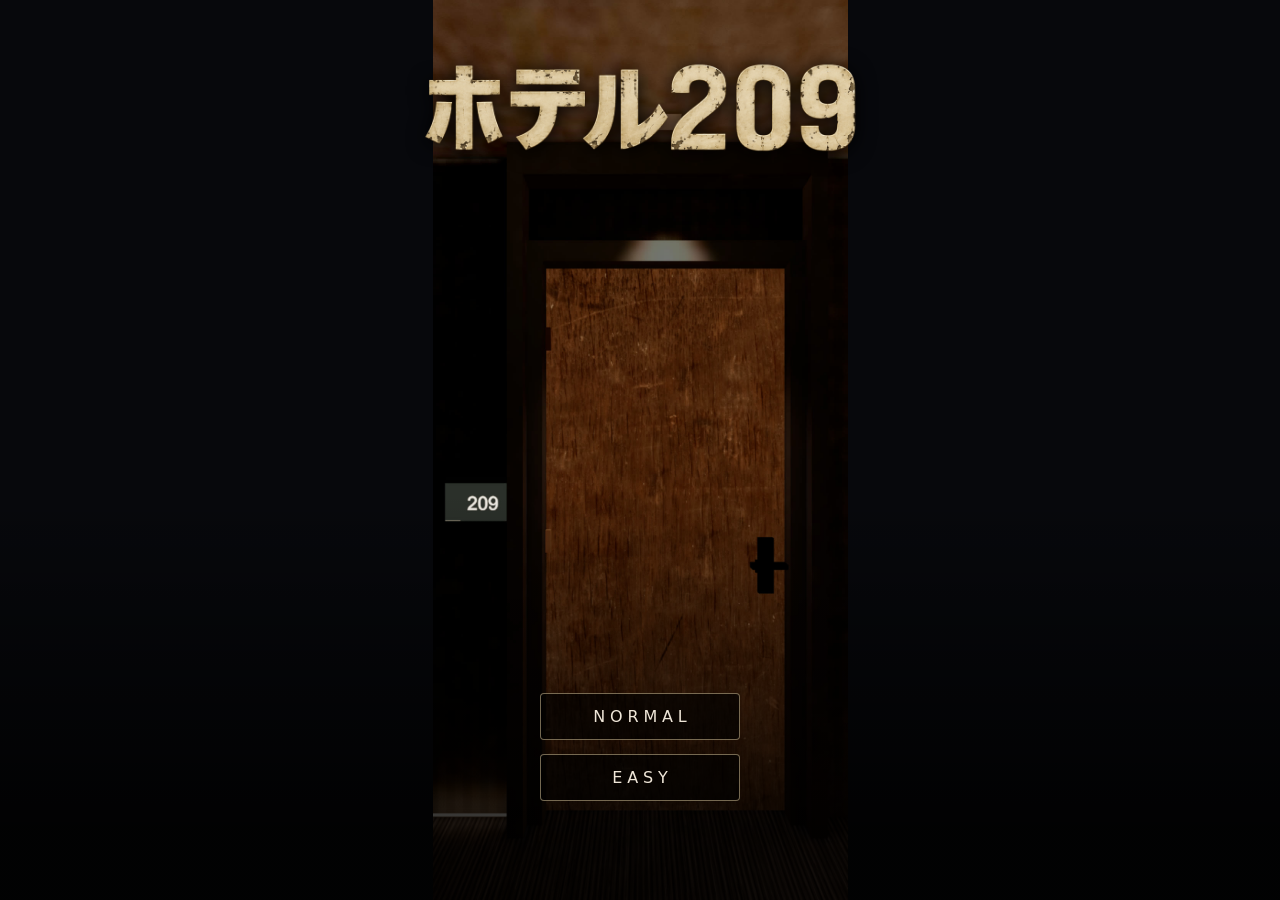
==== index.html @ 9a70bc89 "Hotel 209 web game Co-Authored-By: Claude Opus 5.5 <noreply@anthropic.com>" ====
<!doctype html>
<html lang="ja">
<head>
<meta charset="utf-8">
<meta name="hotel-version" content="20261015startpose">
<meta name="viewport" content="width=device-width, initial-scale=1, maximum-scale=1, user-scalable=no, viewport-fit=cover">
<meta name="theme-color" content="#0b0d12">
<title>Hotel 209</title>
<link rel="icon" href="data:,">
<style>
*{box-sizing:border-box}
html,body{margin:0;width:100%;height:100%;overflow:hidden;overscroll-behavior:none;background:#07080c;color:#efe6d8;font-family:system-ui,-apple-system,"Hiragino Sans",sans-serif;touch-action:none;-webkit-user-select:none;user-select:none;-webkit-tap-highlight-color:transparent}
canvas{display:block;width:100%;height:100%;touch-action:none}
#loading{position:fixed;inset:0;display:flex;flex-direction:column;align-items:center;justify-content:flex-end;gap:14px;padding-bottom:calc(env(safe-area-inset-bottom) + 11vh);background:linear-gradient(#0000 55%,#000c 92%),var(--opening-image) center/cover no-repeat,#07080c;font-size:14px;letter-spacing:.14em;text-shadow:0 1px 6px #000;z-index:5;transition:opacity .8s}
@media (min-aspect-ratio:3/4){#loading{background:linear-gradient(#0000 55%,#000c 92%),var(--opening-image) center/contain no-repeat,#07080c}}
#loading .bar{width:min(60vw,260px);height:2px;background:#ffffff22;overflow:hidden}
#loading .bar i{display:block;height:100%;width:0;background:#e9c58f;transition:width .2s}
#loading.title .bar,#loading.title #lt{display:none}#loading:not(.title) #modes{display:none}
#modes{display:flex;flex-direction:column;gap:14px;align-items:center}#modes button{font:inherit;font-size:16px;letter-spacing:.3em;text-indent:.3em;min-width:200px;padding:13px 0;color:#efe6d8;background:#000a;border:1px solid #c0ad8899;border-radius:4px;cursor:pointer;touch-action:manipulation}#modes button:focus-visible{outline:2px solid #efe6d8;outline-offset:4px}#title img{display:block;width:min(64vw,440px);height:auto;margin:0 auto;filter:drop-shadow(0 3px 10px #000)}
#lt .dots{display:inline-block;width:1.6em;text-align:left}#lt .pad{display:inline-block;width:1.6em}
#title{position:absolute;top:calc(env(safe-area-inset-top) + 6.5vh);left:0;right:0;margin:0;text-align:center;font-family:"Hiragino Mincho ProN","Yu Mincho",serif;font-weight:600;font-size:clamp(34px,10vw,64px);letter-spacing:.25em;text-indent:.25em;color:#e9dcc6;text-shadow:0 2px 14px #000,0 0 3px #000}
#loading.error{padding:24px;text-align:center;line-height:1.8}
#stick{position:fixed;width:120px;height:120px;border:1px solid #ffffff44;border-radius:50%;background:#ffffff10;display:none;pointer-events:none;z-index:3}
#knob{position:absolute;left:39px;top:39px;width:42px;height:42px;border-radius:50%;background:#ffffff40;border:1px solid #ffffff66}
#tag{z-index:2;position:fixed;left:50%;top:calc(env(safe-area-inset-top) + 14px);transform:translateX(-50%);font-size:12px;padding:6px 12px;border-radius:14px;background:#000a;pointer-events:none;opacity:0;transition:opacity .25s;white-space:nowrap}
#tag.on{opacity:1}
</style>
<script>
// Change only hotel-version above for a release. Exact URL mappings also cover relative addon imports.
const hotelVersion='?v='+encodeURIComponent(document.querySelector('meta[name="hotel-version"]').content);
const imports={};
for(const path of ["layout.js", "loaders.js", "game.js", "collision.js", "bgm.js", "plateprops.js", "eventprops.js", "flashlight.js", "paintingdrag.js", "version.js", "viewer.js", "keyprops.js", "dialprops.js", "medalliondrag.js", "cardprops.js", "zombie.js", "inventory.js", "message-text.js", "presentation.js", "paintingprops.js", "resources.js", "liftprops.js", "boxprops.js", "vendor/three/three.module.js", "vendor/three/three.core.js", "vendor/three/addons/utils/SkeletonUtils.js", "vendor/three/addons/utils/BufferGeometryUtils.js", "vendor/three/addons/libs/draco/gltf/draco_decoder.js", "vendor/three/addons/libs/draco/gltf/draco_wasm_wrapper.js", "vendor/three/addons/loaders/GLTFLoader.js", "vendor/three/addons/loaders/DRACOLoader.js"]){imports['./'+path]='./'+path+hotelVersion;if(path.startsWith('vendor/three/addons/'))imports['three/addons/'+path.slice('vendor/three/addons/'.length)]='./'+path+hotelVersion;}
imports.three='./vendor/three/three.module.js'+hotelVersion;
imports['three/addons/']='./vendor/three/addons/';
const map=document.createElement('script');map.type='importmap';map.textContent=JSON.stringify({imports});document.head.append(map);
document.documentElement.style.setProperty('--opening-image','url("ui/opening.jpg'+hotelVersion+'")');
</script>
</head>
<body>
<div id="loading" class="title"><h1 id="title"><img data-logo="ui/logo.png" alt="ホテル209"></h1><div id="modes"><button type="button" data-mode="normal">NORMAL</button><button type="button" data-mode="easy">EASY</button></div><div id="lt"></div><div class="bar"><i id="lb"></i></div></div>
<div id="tag">ドアをクリックで開閉</div>
<div id="stick"><div id="knob"></div></div>
<script>
document.querySelector('#title img').src='ui/logo.png'+hotelVersion;
const entry=document.createElement('script');entry.type='module';entry.src='./viewer.js'+hotelVersion;document.body.append(entry);
</script>
</body>
</html>
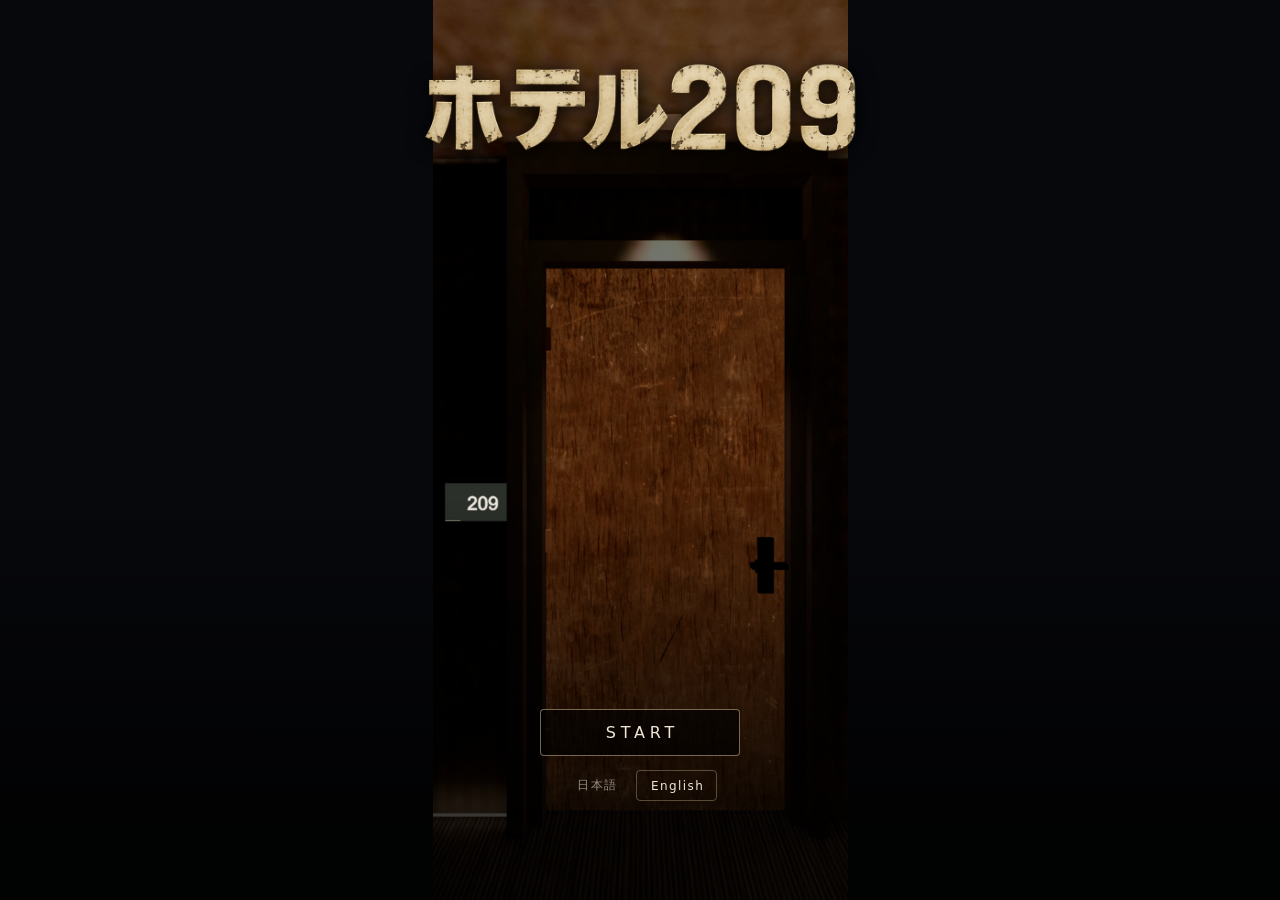
==== commit 03dbc85b: "Sync with the iOS app build (20261020native1) - English text, in-game settings (language, move speed" ====
--- a/index.html
+++ b/index.html
@@ -2,7 +2,7 @@
 <html lang="ja">
 <head>
 <meta charset="utf-8">
-<meta name="hotel-version" content="20261015startpose">
+<meta name="hotel-version" content="20261020native1">
 <meta name="viewport" content="width=device-width, initial-scale=1, maximum-scale=1, user-scalable=no, viewport-fit=cover">
 <meta name="theme-color" content="#0b0d12">
 <title>Hotel 209</title>
@@ -15,21 +15,22 @@
 @media (min-aspect-ratio:3/4){#loading{background:linear-gradient(#0000 55%,#000c 92%),var(--opening-image) center/contain no-repeat,#07080c}}
 #loading .bar{width:min(60vw,260px);height:2px;background:#ffffff22;overflow:hidden}
 #loading .bar i{display:block;height:100%;width:0;background:#e9c58f;transition:width .2s}
-#loading.title .bar,#loading.title #lt{display:none}#loading:not(.title) #modes{display:none}
-#modes{display:flex;flex-direction:column;gap:14px;align-items:center}#modes button{font:inherit;font-size:16px;letter-spacing:.3em;text-indent:.3em;min-width:200px;padding:13px 0;color:#efe6d8;background:#000a;border:1px solid #c0ad8899;border-radius:4px;cursor:pointer;touch-action:manipulation}#modes button:focus-visible{outline:2px solid #efe6d8;outline-offset:4px}#title img{display:block;width:min(64vw,440px);height:auto;margin:0 auto;filter:drop-shadow(0 3px 10px #000)}
+#loading.title .bar,#loading.title #lt{display:none}#loading:not(.title) #startMenu{display:none}
+#startMenu{display:flex;flex-direction:column;gap:14px;align-items:center}#startMenu button{font:inherit;font-size:16px;letter-spacing:.3em;text-indent:.3em;min-width:200px;padding:13px 0;color:#efe6d8;background:#000a;border:1px solid #c0ad8899;border-radius:4px;cursor:pointer;touch-action:manipulation}#startMenu button:focus-visible{outline:2px solid #efe6d8;outline-offset:4px}#title img{display:block;width:min(64vw,440px);height:auto;margin:0 auto;filter:drop-shadow(0 3px 10px #000)}
 #lt .dots{display:inline-block;width:1.6em;text-align:left}#lt .pad{display:inline-block;width:1.6em}
 #title{position:absolute;top:calc(env(safe-area-inset-top) + 6.5vh);left:0;right:0;margin:0;text-align:center;font-family:"Hiragino Mincho ProN","Yu Mincho",serif;font-weight:600;font-size:clamp(34px,10vw,64px);letter-spacing:.25em;text-indent:.25em;color:#e9dcc6;text-shadow:0 2px 14px #000,0 0 3px #000}
-#loading.error{padding:24px;text-align:center;line-height:1.8}
+#loading.error{padding:24px;text-align:center;line-height:1.8}#retryButton{margin-top:14px;padding:8px 24px;font:inherit;color:#e8e0d0;background:#0006;border:1px solid #c0ad88;border-radius:4px}
 #stick{position:fixed;width:120px;height:120px;border:1px solid #ffffff44;border-radius:50%;background:#ffffff10;display:none;pointer-events:none;z-index:3}
 #knob{position:absolute;left:39px;top:39px;width:42px;height:42px;border-radius:50%;background:#ffffff40;border:1px solid #ffffff66}
 #tag{z-index:2;position:fixed;left:50%;top:calc(env(safe-area-inset-top) + 14px);transform:translateX(-50%);font-size:12px;padding:6px 12px;border-radius:14px;background:#000a;pointer-events:none;opacity:0;transition:opacity .25s;white-space:nowrap}
 #tag.on{opacity:1}
+#langMenu{display:flex;gap:6px}#startMenu #langMenu button{min-width:0;padding:6px 12px;font-size:12px;letter-spacing:.12em;text-indent:.12em;color:#efe6d899;background:none;border-color:transparent}#startMenu #langMenu button[aria-pressed="true"]{color:#efe6d8;border-color:#c0ad8866}
 </style>
 <script>
 // Change only hotel-version above for a release. Exact URL mappings also cover relative addon imports.
 const hotelVersion='?v='+encodeURIComponent(document.querySelector('meta[name="hotel-version"]').content);
 const imports={};
-for(const path of ["layout.js", "loaders.js", "game.js", "collision.js", "bgm.js", "plateprops.js", "eventprops.js", "flashlight.js", "paintingdrag.js", "version.js", "viewer.js", "keyprops.js", "dialprops.js", "medalliondrag.js", "cardprops.js", "zombie.js", "inventory.js", "message-text.js", "presentation.js", "paintingprops.js", "resources.js", "liftprops.js", "boxprops.js", "vendor/three/three.module.js", "vendor/three/three.core.js", "vendor/three/addons/utils/SkeletonUtils.js", "vendor/three/addons/utils/BufferGeometryUtils.js", "vendor/three/addons/libs/draco/gltf/draco_decoder.js", "vendor/three/addons/libs/draco/gltf/draco_wasm_wrapper.js", "vendor/three/addons/loaders/GLTFLoader.js", "vendor/three/addons/loaders/DRACOLoader.js"]){imports['./'+path]='./'+path+hotelVersion;if(path.startsWith('vendor/three/addons/'))imports['three/addons/'+path.slice('vendor/three/addons/'.length)]='./'+path+hotelVersion;}
+for(const path of ["save.js", "settings.js", "layout.js", "loaders.js", "game.js", "collision.js", "bgm.js", "plateprops.js", "eventprops.js", "flashlight.js", "paintingdrag.js", "version.js", "viewer.js", "keyprops.js", "dialprops.js", "medalliondrag.js", "cardprops.js", "zombie.js", "inventory.js", "message-text.js", "presentation.js", "paintingprops.js", "resources.js", "liftprops.js", "boxprops.js", "vendor/three/three.module.js", "vendor/three/three.core.js", "vendor/three/addons/utils/SkeletonUtils.js", "vendor/three/addons/utils/BufferGeometryUtils.js", "vendor/three/addons/libs/draco/gltf/draco_decoder.js", "vendor/three/addons/libs/draco/gltf/draco_wasm_wrapper.js", "vendor/three/addons/loaders/GLTFLoader.js", "vendor/three/addons/loaders/DRACOLoader.js"]){imports['./'+path]='./'+path+hotelVersion;if(path.startsWith('vendor/three/addons/'))imports['three/addons/'+path.slice('vendor/three/addons/'.length)]='./'+path+hotelVersion;}
 imports.three='./vendor/three/three.module.js'+hotelVersion;
 imports['three/addons/']='./vendor/three/addons/';
 const map=document.createElement('script');map.type='importmap';map.textContent=JSON.stringify({imports});document.head.append(map);
@@ -37,11 +38,18 @@
 </script>
 </head>
 <body>
-<div id="loading" class="title"><h1 id="title"><img data-logo="ui/logo.png" alt="ホテル209"></h1><div id="modes"><button type="button" data-mode="normal">NORMAL</button><button type="button" data-mode="easy">EASY</button></div><div id="lt"></div><div class="bar"><i id="lb"></i></div></div>
+<div id="loading" class="title"><h1 id="title"><img data-logo="ui/logo.png" alt="ホテル209"></h1><div id="startMenu"><button type="button" id="startButton">START</button><div id="langMenu" role="group" aria-label="Language"><button type="button" data-lang="ja">日本語</button><button type="button" data-lang="en">English</button></div></div><div id="lt"></div><div class="bar"><i id="lb"></i></div></div>
 <div id="tag">ドアをクリックで開閉</div>
 <div id="stick"><div id="knob"></div></div>
 <script>
 document.querySelector('#title img').src='ui/logo.png'+hotelVersion;
+// Language: ?lang= wins, then the saved choice, then the device language. Test URLs default to Japanese.
+const langButtons=document.querySelectorAll('#langMenu button'),query=new URLSearchParams(location.search);
+const setLang=l=>{document.documentElement.lang=l;for(const b of langButtons)b.setAttribute('aria-pressed',String(b.dataset.lang===l));};
+let savedLang=null;try{savedLang=localStorage.getItem('hotel-lang');}catch{}
+const wantLang=query.get('lang')??(query.has('check')||query.get('debug')==='1'?'ja':savedLang);
+setLang(wantLang==='ja'||wantLang==='en'?wantLang:/^ja\b/i.test(navigator.language)?'ja':'en');
+for(const b of langButtons)b.onclick=e=>{e.stopPropagation();setLang(b.dataset.lang);try{localStorage.setItem('hotel-lang',b.dataset.lang);}catch{}};
 const entry=document.createElement('script');entry.type='module';entry.src='./viewer.js'+hotelVersion;document.body.append(entry);
 </script>
 </body>
